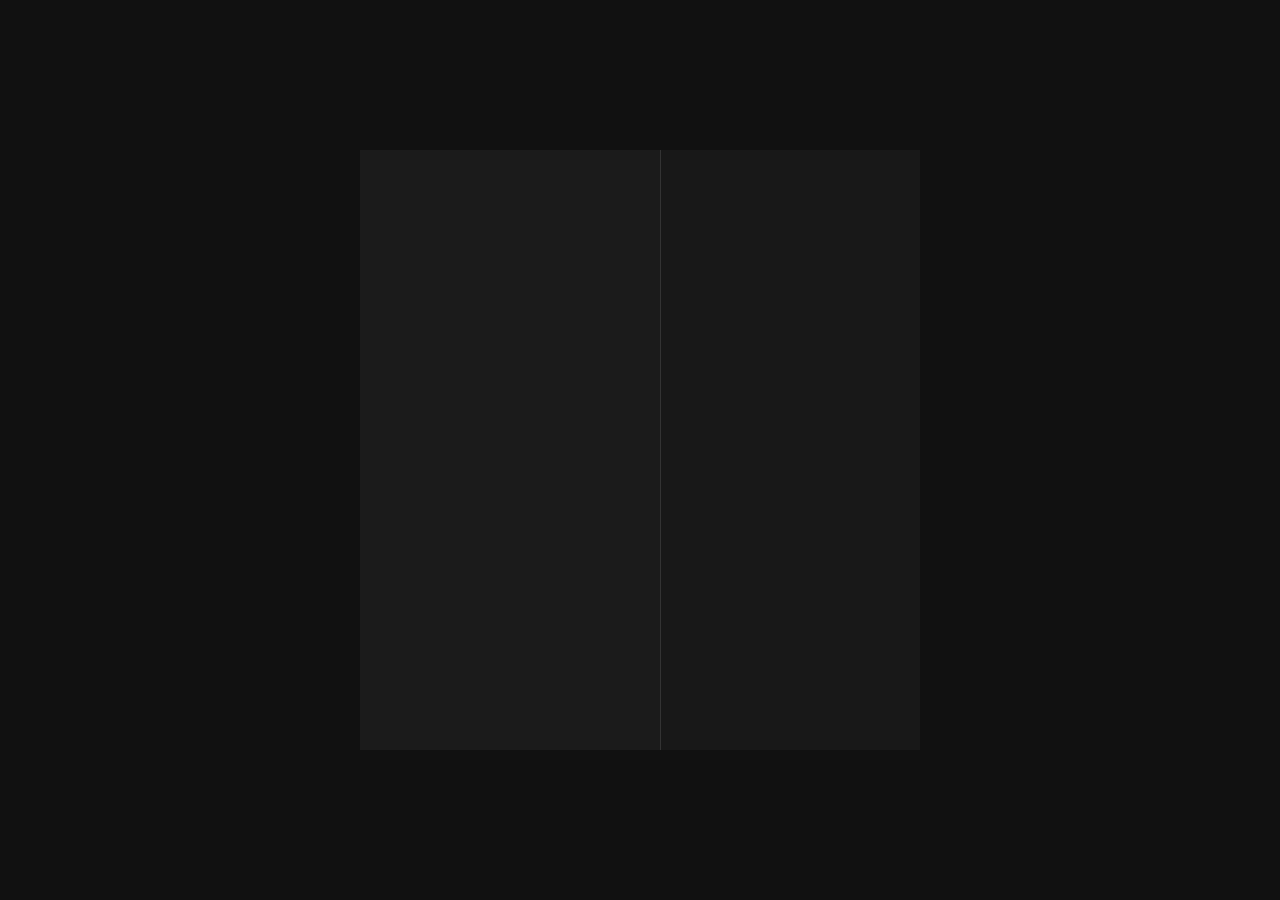
==== kuru/index.html @ 6390722b "Create index.html" ====
<!DOCTYPE html>
<html lang="en">
<head>
<meta charset="UTF-8">
<title>Stick Game</title>
<style>
  html, body {
    margin: 0;
    height: 100%;
    background: #111;
    overflow: hidden;
    font-family: monospace;
  }
  body {
    display: flex;
    align-items: center;
    justify-content: center;
  }
  #layout {
    display: flex;
    flex-direction: row;
  }
  canvas {
    display: block;
    background: #1b1b1b;
  }
  #sidebar {
    width: 260px;
    height: 600px;
    box-sizing: border-box;
    background: #181818;
    border-left: 1px solid #333;
    padding: 12px;
    overflow-y: auto;
  }
  #hud {
    color: #ccc;
    font-size: 13px;
    line-height: 1.5;
  }
  #hud b { color: #fff; }
  #score {
    color: #ffe066;
    font-size: 16px;
    font-weight: bold;
    margin-bottom: 8px;
  }
  #hp {
    color: #ff5c5c;
    font-size: 16px;
    font-weight: bold;
    margin-bottom: 16px;
  }
</style>
</head>
<body>
<div id="layout">
  <canvas id="game"></canvas>
  <div id="sidebar">
    <div id="score"></div>
    <div id="hp"></div>
    <div id="hud"></div>
  </div>
</div>
<script src="game.js"></script>
</body>
</html>
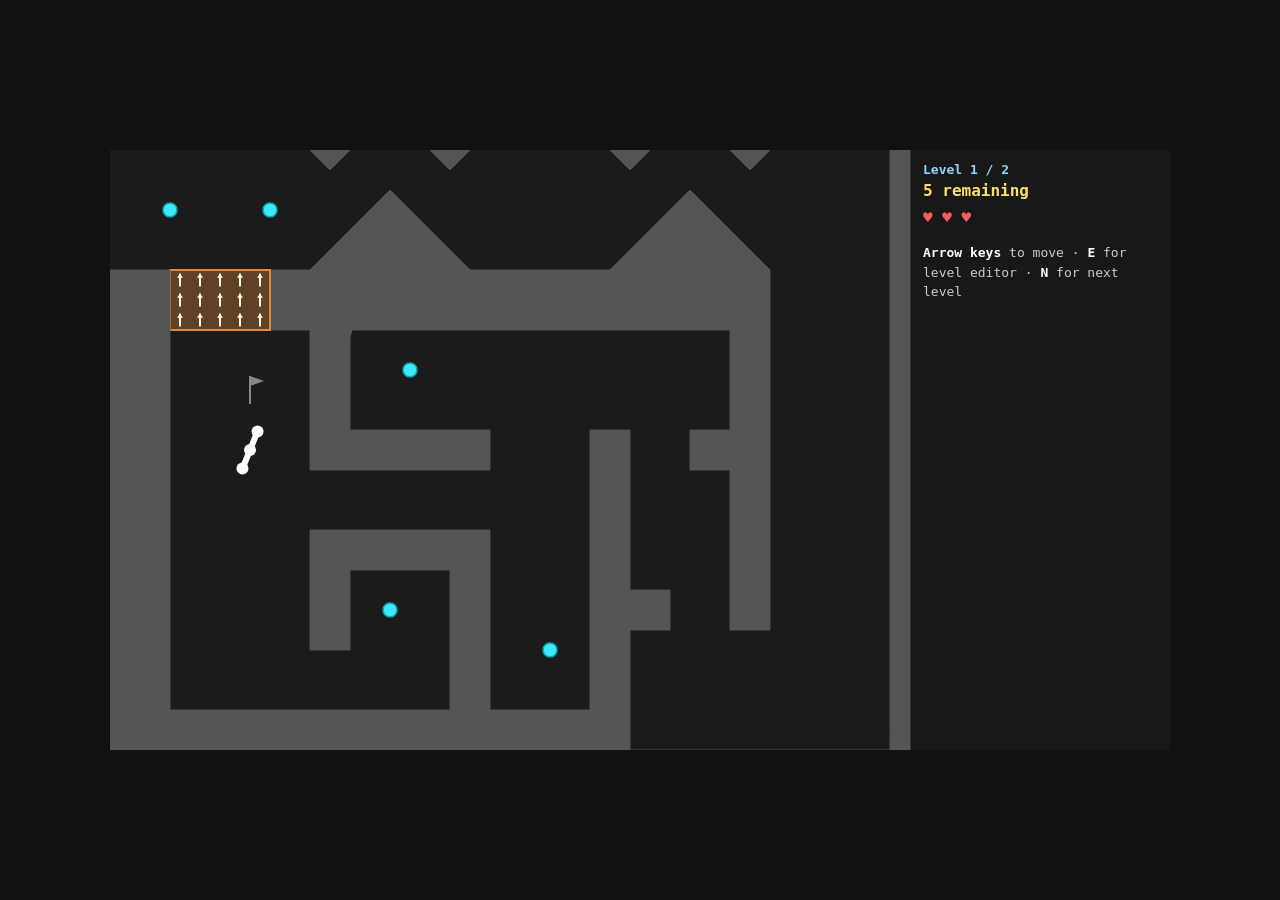
==== commit 04fcbe9b: "Update index.html" ====
--- a/kuru/index.html
+++ b/kuru/index.html
@@ -39,6 +39,12 @@
     line-height: 1.5;
   }
   #hud b { color: #fff; }
+  #level {
+    color: #8fd6ff;
+    font-size: 13px;
+    font-weight: bold;
+    margin-bottom: 4px;
+  }
   #score {
     color: #ffe066;
     font-size: 16px;
@@ -57,6 +63,7 @@
 <div id="layout">
   <canvas id="game"></canvas>
   <div id="sidebar">
+    <div id="level"></div>
     <div id="score"></div>
     <div id="hp"></div>
     <div id="hud"></div>
